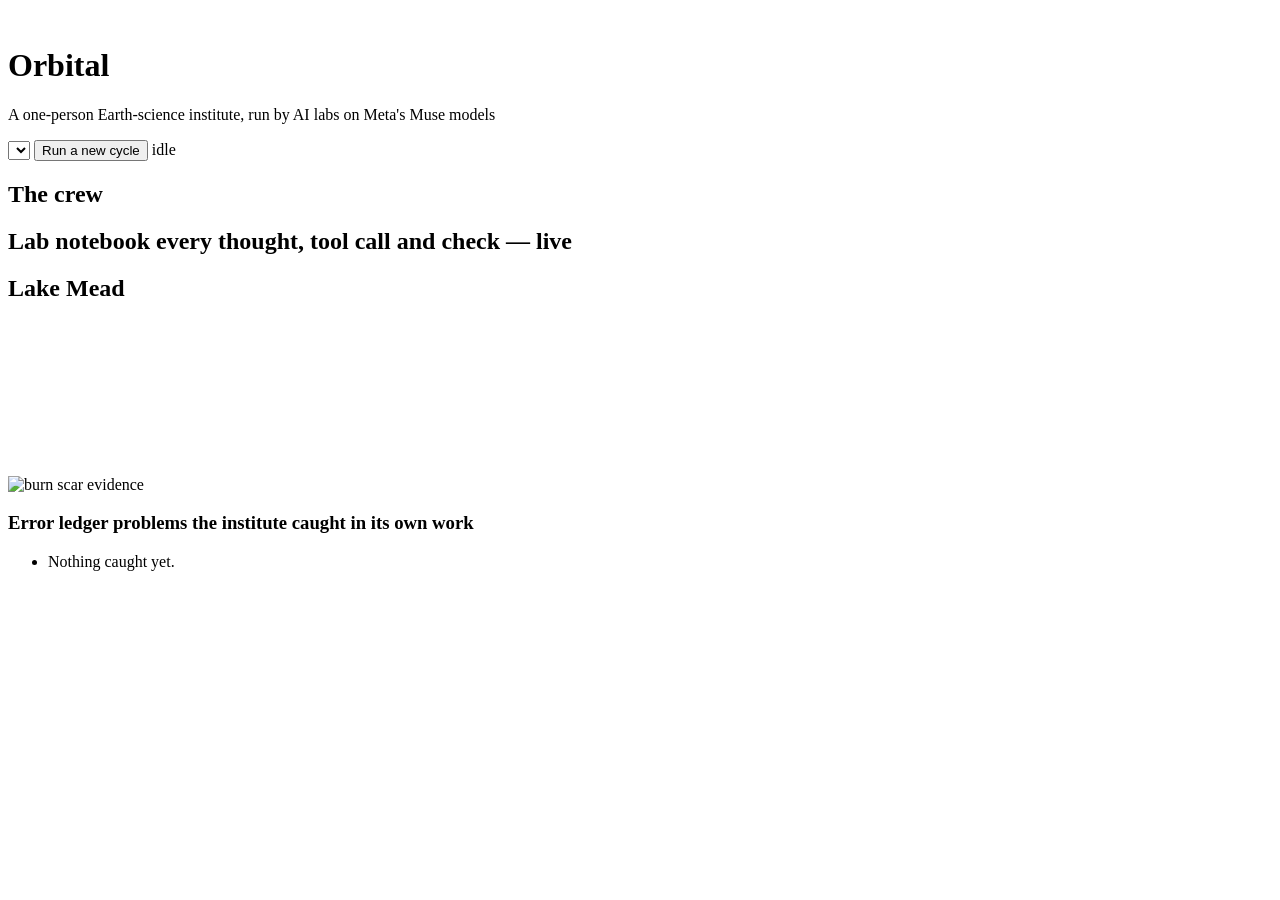
==== web/index.html @ f8dd6124 "Fire Lab, reviewer standards, mission control UI, capybara crew - Fire Lab: dNBR burn scars from pre" ====
<!doctype html>
<html lang="en">
<head>
  <meta charset="utf-8">
  <meta name="viewport" content="width=device-width, initial-scale=1">
  <title>Orbital — mission control</title>
  <link rel="icon" href="/assets/capy-astronaut.svg">
  <link rel="stylesheet" href="/style.css">
</head>
<body>
  <header class="top">
    <div class="brand">
      <img src="/assets/capy-astronaut.svg" alt="" class="logo">
      <div>
        <h1>Orbital</h1>
        <p class="tagline">A one-person Earth-science institute, run by AI labs on Meta's Muse models</p>
      </div>
    </div>
    <div class="controls">
      <select id="session" aria-label="Session"></select>
      <button id="run" class="btn">Run a new cycle</button>
      <span id="status" class="pill idle">idle</span>
    </div>
  </header>

  <main class="grid">
    <section class="panel crew">
      <h2>The crew</h2>
      <div id="crew"></div>
      <div class="sop" id="sop"></div>
    </section>

    <section class="panel notebook">
      <h2>Lab notebook <span class="sub">every thought, tool call and check — live</span></h2>
      <div id="feed" class="feed"></div>
    </section>

    <section class="panel study">
      <div class="switch" id="switch"></div>
      <h2 id="study-title">Lake Mead</h2>
      <div class="tabs" id="tabs"></div>
      <div class="stats" id="stats"></div>
      <div id="water-view">
        <div id="chart" class="chart"></div>
        <div class="media"><video id="timelapse" muted loop playsinline autoplay></video></div>
      </div>
      <div id="fire-view" class="hidden">
        <img id="fire-img" class="fire-img" alt="burn scar evidence">
        <div class="thumbs fire-kinds" id="fire-kinds"></div>
      </div>
      <h3>Error ledger <span class="sub">problems the institute caught in its own work</span></h3>
      <ul id="ledger" class="ledger"><li class="muted">Nothing caught yet.</li></ul>
    </section>
  </main>

  <div id="bulletin" class="bulletin hidden"></div>
  <div id="tip" class="tip hidden"></div>
  <script src="/app.js"></script>
</body>
</html>
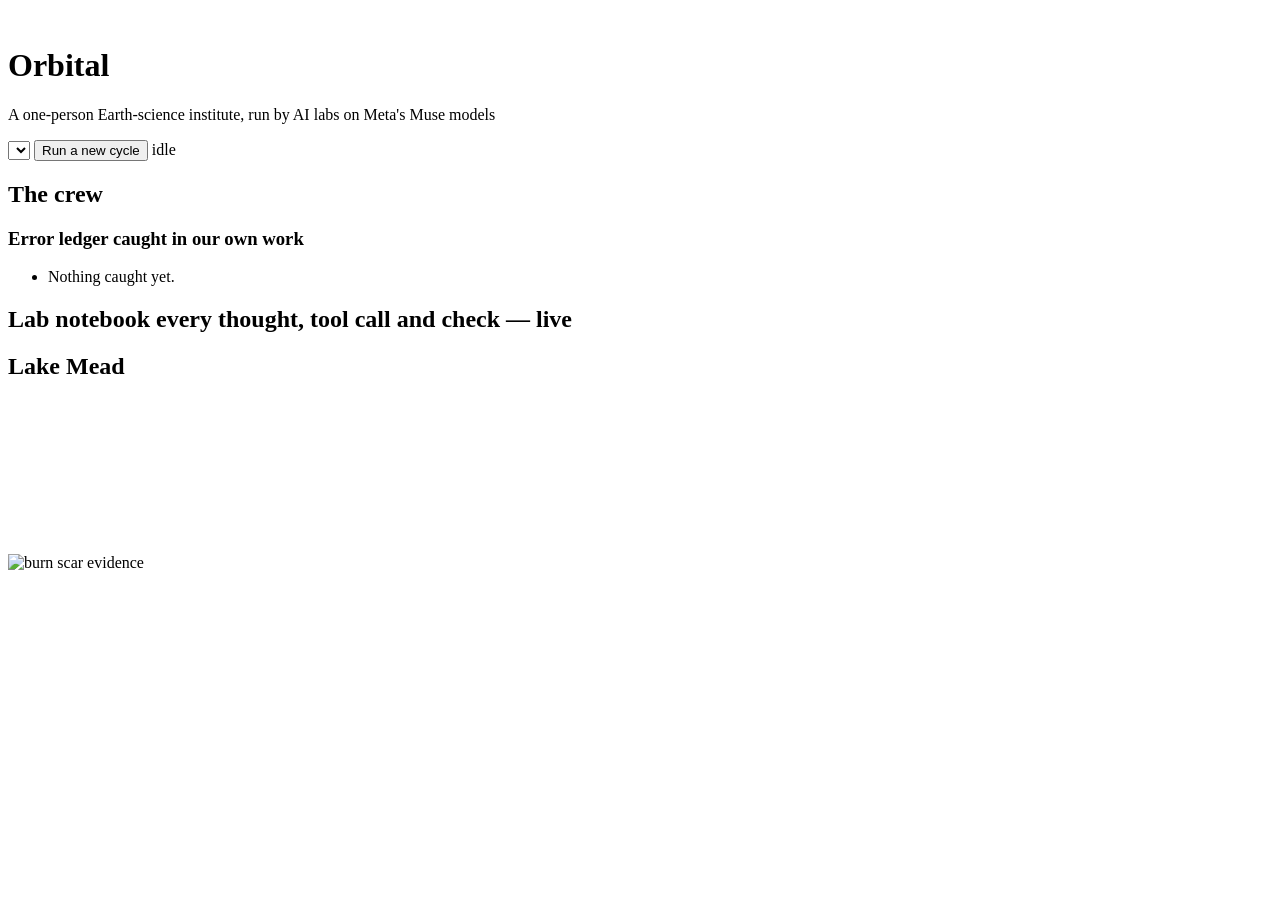
==== commit f41f7209: "README, demo video tooling, slides; ledger in crew column - README: what one cycle does, results, mo" ====
--- a/web/index.html
+++ b/web/index.html
@@ -27,6 +27,8 @@
     <section class="panel crew">
       <h2>The crew</h2>
       <div id="crew"></div>
+      <h3>Error ledger <span class="sub">caught in our own work</span></h3>
+      <ul id="ledger" class="ledger"><li class="muted">Nothing caught yet.</li></ul>
       <div class="sop" id="sop"></div>
     </section>
 
@@ -48,8 +50,6 @@
         <img id="fire-img" class="fire-img" alt="burn scar evidence">
         <div class="thumbs fire-kinds" id="fire-kinds"></div>
       </div>
-      <h3>Error ledger <span class="sub">problems the institute caught in its own work</span></h3>
-      <ul id="ledger" class="ledger"><li class="muted">Nothing caught yet.</li></ul>
     </section>
   </main>
 
